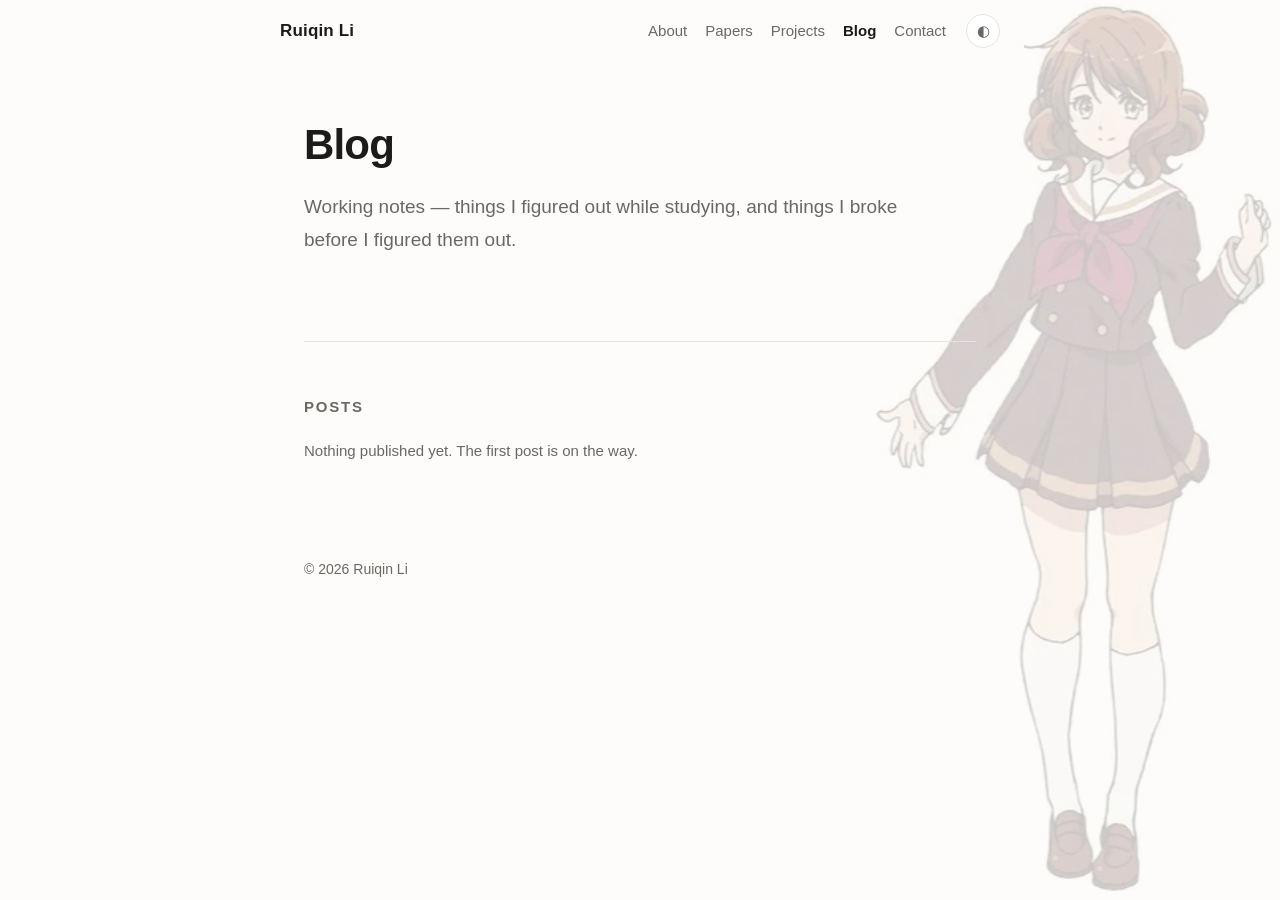
==== blog/index.html @ ab8eb559 "Add blog section with post template" ====
<!DOCTYPE html>
<html lang="en">
<head>
  <meta charset="UTF-8" />
  <meta name="viewport" content="width=device-width, initial-scale=1.0" />
  <title>Blog · Ruiqin Li</title>
  <meta name="description" content="Notes by Ruiqin Li on autonomous driving, reinforcement learning, embodied AI, and whatever code he is currently fighting with." />
  <meta name="author" content="Ruiqin Li" />

  <meta property="og:type" content="website" />
  <meta property="og:title" content="Blog · Ruiqin Li" />
  <meta property="og:description" content="Notes on autonomous driving, reinforcement learning and embodied AI." />
  <meta property="og:locale" content="en" />

  <link rel="stylesheet" href="../assets/style.css" />
  <link rel="icon" href="data:image/svg+xml,<svg xmlns='http://www.w3.org/2000/svg' viewBox='0 0 100 100'><text y='.9em' font-size='90'>🌴</text></svg>" />
</head>

<body>
  <a class="skip-link" href="#main">Skip to content</a>

  <div class="watermark" aria-hidden="true"></div>

  <header class="site-header">
    <a class="brand" href="../index.html">Ruiqin Li</a>
    <nav class="nav" aria-label="Main">
      <a href="../index.html#about">About</a>
      <a href="../index.html#papers">Papers</a>
      <a href="../index.html#work">Projects</a>
      <span class="is-active" aria-current="page">Blog</span>
      <a href="../index.html#contact">Contact</a>
    </nav>
    <button id="theme-toggle" class="theme-toggle" type="button" aria-label="Switch between dark and light mode">
      <span aria-hidden="true">◐</span>
    </button>
  </header>

  <main id="main">
    <section class="hero" id="top">
      <h1>Blog</h1>
      <p class="lede">
        Working notes — things I figured out while studying, and things I broke
        before I figured them out.
      </p>
    </section>

    <section class="section" id="posts">
      <h2>Posts</h2>

      <!-- 有新文章时，把下面这段注释去掉，照格式加一条（列表项可以有好多个）：
      <ul class="list">
        <li>
          <a href="2026-10-05-hello-world.html">文章标题</a>
          <span class="meta">2026-10-05</span>
        </li>
      </ul>
      -->

      <p class="muted">Nothing published yet. The first post is on the way.</p>
    </section>
  </main>

  <footer class="site-footer">
    <p>© <span id="year">2026</span> Ruiqin Li</p>
  </footer>

  <script src="../assets/main.js"></script>
</body>
</html>
---- assets/style.css ----
/* =========================================================
   个人主页样式
   想改颜色，只需要动下面这一段变量（--背景色、--文字色、--强调色）
   ========================================================= */
:root {
  --bg: #fdfcfa;
  --surface: #ffffff;
  --text: #1c1b19;
  --text-soft: #6b6864;
  --line: #e7e3dd;
  --accent: #1f6f5c;
  --accent-soft: #e6f1ed;
  --radius: 14px;
  --content: 720px;
  --watermark-opacity: 0.22;
  --font-sans: -apple-system, BlinkMacSystemFont, "Segoe UI", "PingFang SC",
    "Hiragino Sans GB", "Microsoft YaHei", "Noto Sans SC", Roboto, Helvetica, Arial, sans-serif;
}

html[data-theme="dark"] {
  --bg: #14161a;
  --surface: #1b1e23;
  --text: #ecebe8;
  --text-soft: #9b988f;
  --line: #2c3037;
  --accent: #5fd0ad;
  --accent-soft: #1d2b28;
  --watermark-opacity: 0.14;
}

@media (prefers-color-scheme: dark) {
  html:not([data-theme="light"]) {
    --bg: #14161a;
    --surface: #1b1e23;
    --text: #ecebe8;
    --text-soft: #9b988f;
    --line: #2c3037;
    --accent: #5fd0ad;
    --accent-soft: #1d2b28;
    --watermark-opacity: 0.14;
  }
}

* { box-sizing: border-box; }

html { scroll-behavior: smooth; }

body {
  margin: 0;
  background: var(--bg);
  color: var(--text);
  font-family: var(--font-sans);
  font-size: 17px;
  line-height: 1.75;
  -webkit-font-smoothing: antialiased;
  transition: background-color .25s ease, color .25s ease;
}

a { color: var(--accent); text-decoration: none; }
a:hover { text-decoration: underline; text-underline-offset: 3px; }

p { margin: 0 0 1.1em; }

.skip-link {
  position: absolute;
  left: -9999px;
}
.skip-link:focus {
  left: 16px;
  top: 16px;
  z-index: 10;
  background: var(--surface);
  padding: 8px 14px;
  border-radius: 8px;
}

/* ---------------- 背景水印 ---------------- */
.watermark {
  position: fixed;
  inset: 0;
  z-index: -1;                 /* 在页面底色之上、正文之下 */
  pointer-events: none;        /* 不影响任何点击和选中 */
  background-image: url("watermark.webp"); /* 相对于本 CSS 文件所在的 assets/ 目录 */
  background-repeat: no-repeat;
  background-position: right bottom;
  background-size: auto 100vh; /* 高度 = 可视高度，宽度按原比例 */
  opacity: var(--watermark-opacity);
  mix-blend-mode: multiply;    /* 图片是白底无透明通道，用正片叠底让白底融进底色 */
}

html[data-theme="dark"] .watermark {
  mix-blend-mode: screen;
  filter: invert(1) hue-rotate(180deg);
}

@media (prefers-color-scheme: dark) {
  html:not([data-theme="light"]) .watermark {
    mix-blend-mode: screen;
    filter: invert(1) hue-rotate(180deg);
  }
}

/* ---------------- 顶部导航 ---------------- */
.site-header {
  position: sticky;
  top: 0;
  z-index: 5;
  display: flex;
  align-items: center;
  gap: 20px;
  max-width: calc(var(--content) + 48px);
  margin: 0 auto;
  padding: 14px 24px;
  background: color-mix(in srgb, var(--bg) 88%, transparent);
  backdrop-filter: saturate(180%) blur(12px);
  border-bottom: 1px solid transparent;
}

.brand {
  font-weight: 650;
  color: var(--text);
  letter-spacing: .01em;
  white-space: nowrap;
}

.nav {
  display: flex;
  gap: 18px;
  margin-left: auto;
  font-size: 15px;
}

.nav a { color: var(--text-soft); }
.nav a:hover { color: var(--accent); text-decoration: none; }

.nav .is-active {
  color: var(--text);
  font-weight: 600;
}

/* ---------------- 中英文切换 ---------------- */
.lang-switch {
  display: flex;
  align-items: center;
  gap: 2px;
  padding: 2px;
  border: 1px solid var(--line);
  border-radius: 999px;
  background: var(--surface);
  font-size: 13px;
  line-height: 1;
}

.lang-switch > * {
  padding: 5px 9px;
  border-radius: 999px;
  color: var(--text-soft);
  white-space: nowrap;
}

.lang-switch .is-active {
  background: var(--accent-soft);
  color: var(--accent);
  font-weight: 600;
}

.lang-switch a:hover { color: var(--accent); text-decoration: none; }

.theme-toggle {
  display: grid;
  place-items: center;
  width: 34px;
  height: 34px;
  border: 1px solid var(--line);
  border-radius: 999px;
  background: var(--surface);
  color: var(--text-soft);
  font-size: 15px;
  cursor: pointer;
  transition: transform .2s ease, border-color .2s ease;
}
.theme-toggle:hover { transform: rotate(20deg); border-color: var(--accent); }

/* ---------------- 内容容器 ---------------- */
main {
  max-width: var(--content);
  margin: 0 auto;
  padding: 0 24px 40px;
}

/* ---------------- 首屏 ---------------- */
.hero {
  padding: 56px 0 64px;
  border-bottom: 1px solid var(--line);
}

.avatar {
  position: relative;
  display: grid;
  place-items: center;
  width: 112px;
  height: 112px;
  margin-bottom: 26px;
  border-radius: 50%;
  background: var(--accent-soft);
  color: var(--accent);
  font-size: 44px;
  font-weight: 600;
  overflow: hidden;
}

.avatar img {
  position: absolute;
  inset: 0;
  width: 100%;
  height: 100%;
  display: block;
  object-fit: cover;
}

h1 {
  margin: 0 0 18px;
  font-size: clamp(30px, 5vw, 42px);
  line-height: 1.25;
  letter-spacing: -0.02em;
}

.accent { color: var(--accent); }

.lede {
  max-width: 34em;
  font-size: 19px;
  color: var(--text-soft);
}

.actions {
  display: flex;
  flex-wrap: wrap;
  gap: 10px;
  margin-top: 26px;
}

.btn {
  display: inline-block;
  padding: 9px 18px;
  border: 1px solid var(--line);
  border-radius: 999px;
  background: var(--surface);
  color: var(--text);
  font-size: 15px;
  transition: transform .18s ease, border-color .18s ease, background-color .18s ease;
}

.btn:hover {
  transform: translateY(-2px);
  border-color: var(--accent);
  text-decoration: none;
}

.btn.primary {
  background: var(--accent);
  border-color: var(--accent);
  color: #fff;
}

html[data-theme="dark"] .btn.primary { color: #0d1512; }

/* ---------------- 通用小节 ---------------- */
.section {
  padding: 52px 0 8px;
  border-bottom: 1px solid var(--line);
}

.section:last-of-type { border-bottom: none; }

h2 {
  margin: 0 0 18px;
  font-size: 15px;
  font-weight: 600;
  letter-spacing: .12em;
  text-transform: uppercase;
  color: var(--text-soft);
}

h3 {
  margin: 0;
  font-size: 18px;
  letter-spacing: -0.01em;
}

.muted { color: var(--text-soft); font-size: 15px; }

/* ---------------- 项目卡片 ---------------- */
.cards {
  list-style: none;
  margin: 0 0 44px;
  padding: 0;
  display: grid;
  gap: 14px;
}

.card {
  padding: 20px 22px;
  border: 1px solid var(--line);
  border-radius: var(--radius);
  background: var(--surface);
  transition: transform .2s ease, border-color .2s ease, box-shadow .2s ease;
}

.card:hover {
  transform: translateY(-3px);
  border-color: var(--accent);
  box-shadow: 0 10px 30px -18px rgba(0, 0, 0, .5);
}

.card-head {
  display: flex;
  align-items: center;
  gap: 10px;
  margin-bottom: 8px;
}

.card p {
  margin: 0 0 10px;
  color: var(--text-soft);
  font-size: 16px;
}

.card-links { font-size: 15px; }

.card-links .dot {
  margin: 0 6px;
  color: var(--text-soft);
}

.paper-title { font-size: 17px; line-height: 1.5; }
.paper-title a { color: var(--text); }
.paper-title a:hover { color: var(--accent); }

.authors {
  font-size: 15px !important;
  color: var(--text-soft);
}

.tag {
  padding: 2px 9px;
  border-radius: 999px;
  background: var(--accent-soft);
  color: var(--accent);
  font-size: 13px;
  white-space: nowrap;
}

/* ---------------- 列表 ---------------- */
.list {
  list-style: none;
  margin: 0 0 40px;
  padding: 0;
}

.list li {
  display: flex;
  align-items: baseline;
  gap: 12px;
  padding: 12px 0;
  border-bottom: 1px dashed var(--line);
}

.list li:last-child { border-bottom: none; }

.list .meta,
.list .label {
  margin-left: auto;
  color: var(--text-soft);
  font-size: 14px;
  white-space: nowrap;
}

.list .label { margin-left: 0; min-width: 68px; }
.list .label + a { margin-left: auto; }

/* ---------------- 页脚 ---------------- */
.site-footer {
  max-width: var(--content);
  margin: 0 auto;
  padding: 28px 24px 48px;
  color: var(--text-soft);
  font-size: 14px;
}

.site-footer p { margin: 0; }

/* ---------------- 博客文章页 ---------------- */
.post { padding: 56px 0 24px; }

.post-date {
  margin: 0 0 36px;
  color: var(--text-soft);
  font-size: 15px;
}

.post-back {
  margin-top: 48px;
  padding-top: 20px;
  border-top: 1px solid var(--line);
  font-size: 15px;
}

/* 正文里的小标题不用页面上那种小节标签样式 */
.post-body h2 {
  margin: 1.8em 0 .6em;
  font-size: 21px;
  font-weight: 650;
  letter-spacing: -0.01em;
  text-transform: none;
  color: var(--text);
}

.post-body h3 {
  margin: 1.5em 0 .5em;
  font-size: 18px;
  font-weight: 650;
}

.post-body ul,
.post-body ol { margin: 0 0 1.2em; padding-left: 1.4em; }
.post-body li { margin-bottom: .4em; }

.post-body code {
  padding: 2px 6px;
  border-radius: 6px;
  background: var(--accent-soft);
  font-size: .92em;
}

.post-body blockquote {
  margin: 0 0 1.2em;
  padding-left: 16px;
  border-left: 3px solid var(--line);
  color: var(--text-soft);
}

.post-body img {
  max-width: 100%;
  height: auto;
  border-radius: var(--radius);
}

/* ---------------- 滚动出现动画 ---------------- */
.reveal {
  opacity: 0;
  transform: translateY(14px);
  transition: opacity .6s ease, transform .6s ease;
}

.reveal.is-visible {
  opacity: 1;
  transform: none;
}

@media (prefers-reduced-motion: reduce) {
  html { scroll-behavior: auto; }
  .reveal { opacity: 1; transform: none; transition: none; }
  .btn:hover, .card:hover { transform: none; }
}

/* ---------------- 手机适配 ---------------- */
@media (max-width: 640px) {
  /* 手机屏幕窄，水印和正文几乎重叠，压淡一点保证可读性 */
  :root { --watermark-opacity: 0.12; }

  body { font-size: 16px; }

  .site-header {
    flex-wrap: wrap;          /* 站名 + 语言 + 主题一行，导航单独一行 */
    row-gap: 6px;
    padding: 10px 18px 8px;
    gap: 12px;
  }

  .nav {
    order: 3;                 /* 导航排到第二行 */
    width: 100%;
    margin-left: 0;
    gap: 12px;
    font-size: 14px;
    overflow-x: auto;
    scrollbar-width: none;
  }
  .nav::-webkit-scrollbar { display: none; }
  .nav a { white-space: nowrap; }

  .lang-switch { margin-left: auto; }

  .avatar {
    width: 92px;
    height: 92px;
    font-size: 36px;
  }

  main, .site-footer { padding-left: 18px; padding-right: 18px; }
  .hero { padding: 36px 0 44px; }
  .section { padding: 40px 0 8px; }
}
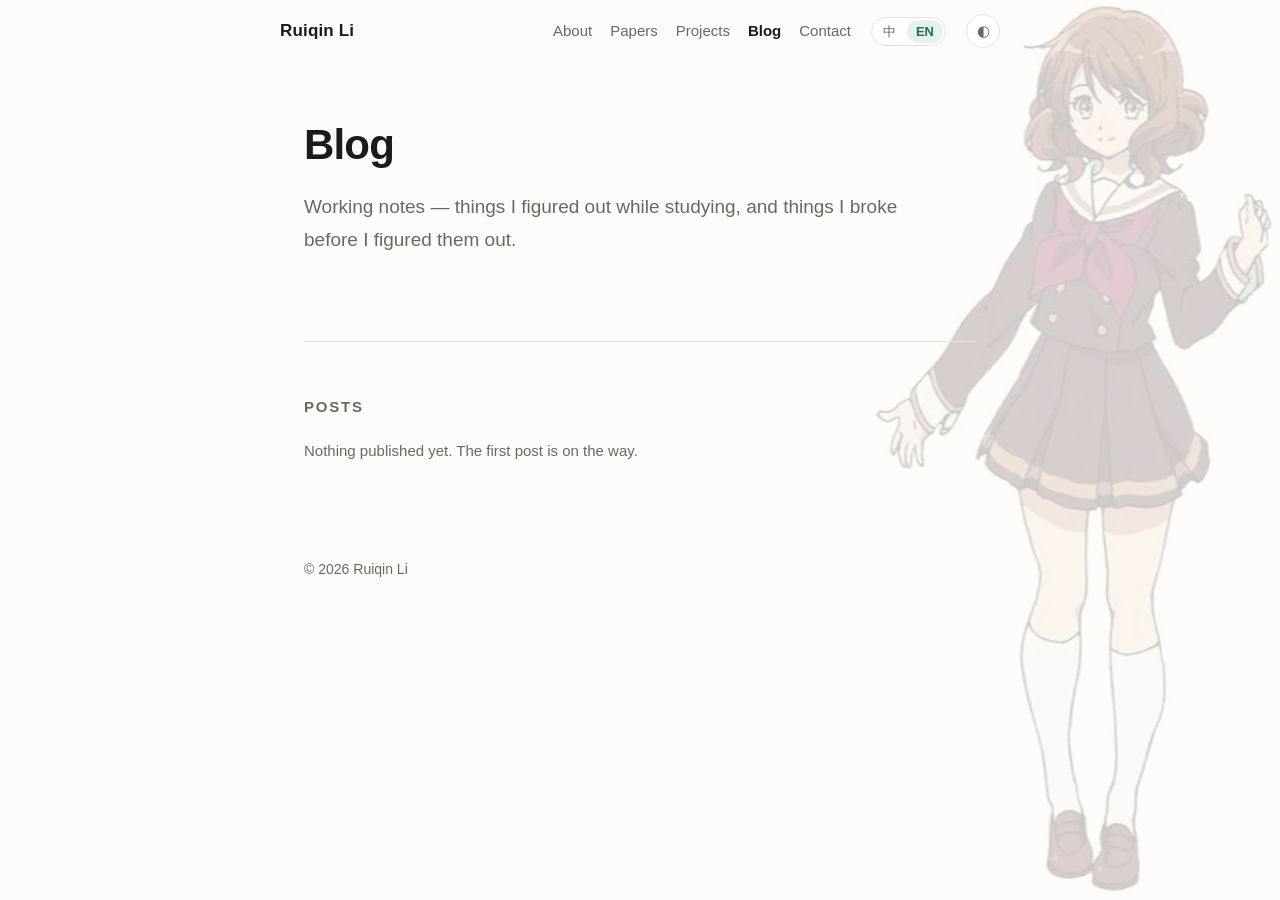
==== commit 88a18f54: "Add Chinese blog section" ====
--- a/blog/index.html
+++ b/blog/index.html
@@ -30,6 +30,10 @@
       <span class="is-active" aria-current="page">Blog</span>
       <a href="../index.html#contact">Contact</a>
     </nav>
+    <div class="lang-switch" aria-label="Language">
+      <a href="../zh/blog/index.html" hreflang="zh-CN" lang="zh-CN">中</a>
+      <span class="is-active" aria-current="true">EN</span>
+    </div>
     <button id="theme-toggle" class="theme-toggle" type="button" aria-label="Switch between dark and light mode">
       <span aria-hidden="true">◐</span>
     </button>
